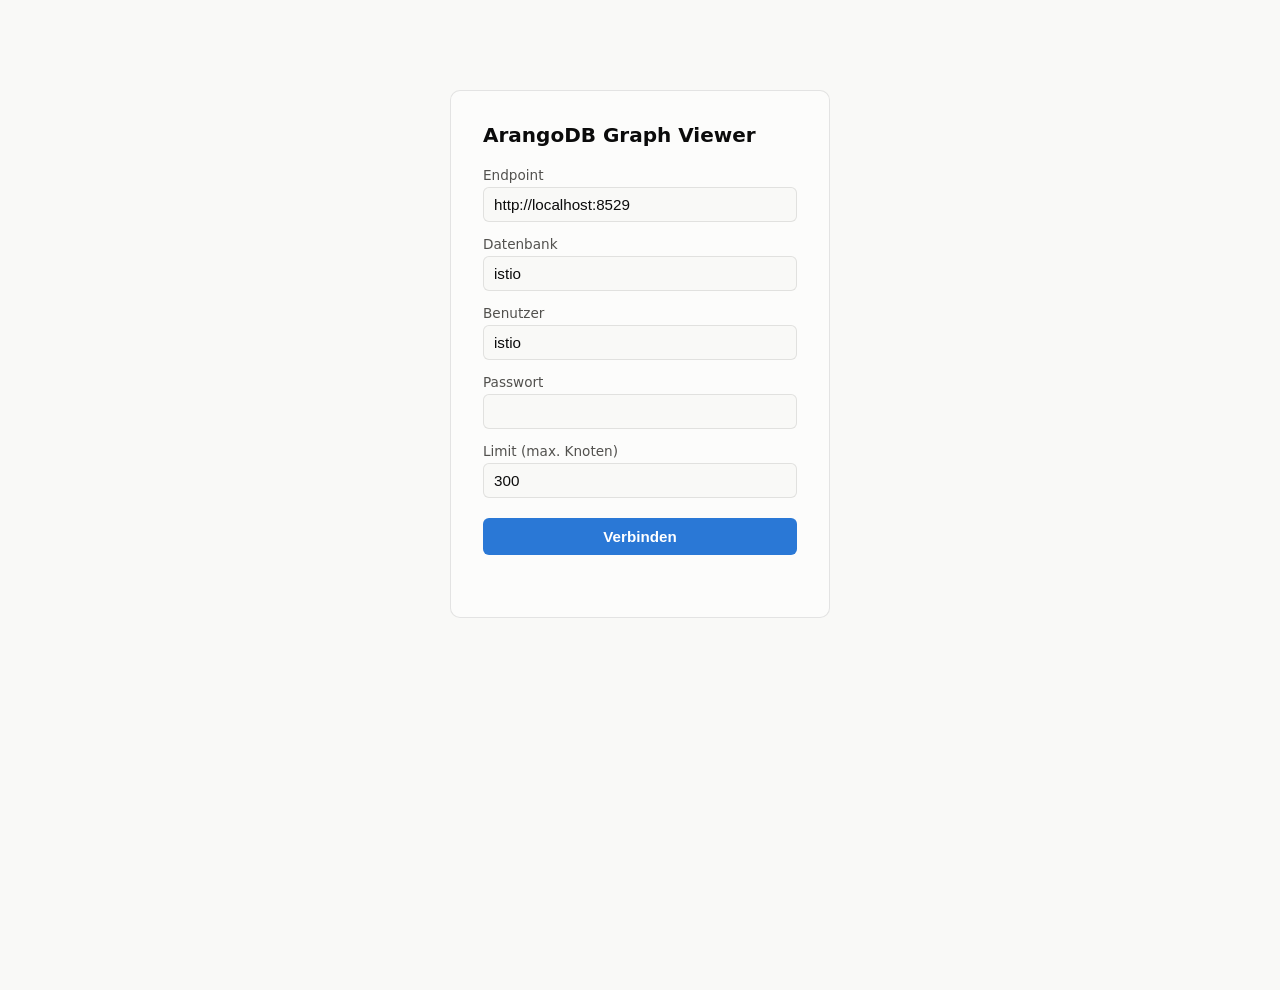
==== arangoweb/index.html @ 084110fe "v1 web ui arango db" ====
<!DOCTYPE html>
<html lang="de">
<head>
<meta charset="UTF-8">
<meta name="viewport" content="width=device-width, initial-scale=1.0">
<title>ArangoDB Graph Viewer</title>
<link rel="stylesheet" href="style.css">
</head>
<body>

<div id="login-panel" class="panel">
  <h1>ArangoDB Graph Viewer</h1>
  <form id="login-form">
    <label>Endpoint
      <input type="text" id="endpoint" value="http://localhost:8529" required>
    </label>
    <label>Datenbank
      <input type="text" id="database" value="istio" required>
    </label>
    <label>Benutzer
      <input type="text" id="user" value="istio" required>
    </label>
    <label>Passwort
      <input type="password" id="password" value="" required>
    </label>
    <label>Limit (max. Knoten)
      <input type="number" id="limit" value="300" min="1" max="5000">
    </label>
    <button type="submit" id="connect-btn">Verbinden</button>
    <p id="login-error" class="error"></p>
  </form>
</div>

<div id="graph-panel" class="hidden">
  <div id="toolbar">
    <span id="stats"></span>
    <div id="legend"></div>
    <button id="disconnect-btn">Trennen</button>
  </div>
  <div id="graph-scroll">
    <canvas id="graph-canvas"></canvas>
  </div>
  <div id="tooltip" class="hidden"></div>
</div>

<script src="app.js"></script>
</body>
</html>
---- arangoweb/style.css ----
:root {
  color-scheme: light;
  --surface-1:      #fcfcfb;
  --surface-2:      #f9f9f7;
  --text-primary:   #0b0b0b;
  --text-secondary: #52514e;
  --text-muted:     #898781;
  --border:         rgba(11,11,11,0.10);
  --gridline:       #e1e0d9;
  --error:          #d03b3b;
  --accent:         #2a78d6;
  --accent-hover:   #1c5cab;
}
@media (prefers-color-scheme: dark) {
  :root:where(:not([data-theme="light"])) {
    color-scheme: dark;
    --surface-1:      #1a1a19;
    --surface-2:      #0d0d0d;
    --text-primary:   #ffffff;
    --text-secondary: #c3c2b7;
    --text-muted:     #898781;
    --border:         rgba(255,255,255,0.10);
    --gridline:       #2c2c2a;
    --error:          #e66767;
    --accent:         #3987e5;
    --accent-hover:   #5598e7;
  }
}
:root[data-theme="dark"] {
  color-scheme: dark;
  --surface-1:      #1a1a19;
  --surface-2:      #0d0d0d;
  --text-primary:   #ffffff;
  --text-secondary: #c3c2b7;
  --text-muted:     #898781;
  --border:         rgba(255,255,255,0.10);
  --gridline:       #2c2c2a;
  --error:          #e66767;
  --accent:         #3987e5;
  --accent-hover:   #5598e7;
}

* { box-sizing: border-box; }

html, body {
  height: 100%;
  margin: 0;
  font-family: system-ui, -apple-system, "Segoe UI", sans-serif;
  background: var(--surface-2);
  color: var(--text-primary);
}

.hidden { display: none !important; }

/* Login panel */
#login-panel {
  max-width: 380px;
  margin: 10vh auto 0;
  padding: 32px;
  background: var(--surface-1);
  border: 1px solid var(--border);
  border-radius: 10px;
}
#login-panel h1 {
  font-size: 1.25rem;
  margin: 0 0 20px;
}
#login-form {
  display: flex;
  flex-direction: column;
  gap: 14px;
}
#login-form label {
  display: flex;
  flex-direction: column;
  gap: 4px;
  font-size: 0.85rem;
  color: var(--text-secondary);
}
#login-form input {
  font-size: 0.95rem;
  padding: 8px 10px;
  border: 1px solid var(--border);
  border-radius: 6px;
  background: var(--surface-2);
  color: var(--text-primary);
}
#login-form button {
  margin-top: 6px;
  padding: 10px;
  font-size: 0.95rem;
  font-weight: 600;
  color: #fff;
  background: var(--accent);
  border: none;
  border-radius: 6px;
  cursor: pointer;
}
#login-form button:hover { background: var(--accent-hover); }
#login-form button:disabled { opacity: 0.6; cursor: default; }
.error {
  color: var(--error);
  font-size: 0.85rem;
  margin: 0;
  min-height: 1.2em;
}

/* Graph panel */
#graph-panel {
  height: 100%;
  display: flex;
  flex-direction: column;
}
#toolbar {
  display: flex;
  align-items: center;
  gap: 20px;
  padding: 10px 16px;
  background: var(--surface-1);
  border-bottom: 1px solid var(--border);
  flex-wrap: wrap;
}
#stats {
  font-size: 0.85rem;
  color: var(--text-secondary);
  white-space: nowrap;
}
#legend {
  display: flex;
  gap: 12px;
  flex-wrap: wrap;
  flex: 1;
  font-size: 0.8rem;
}
.legend-item {
  display: flex;
  align-items: center;
  gap: 6px;
  color: var(--text-secondary);
}
.legend-swatch {
  width: 10px;
  height: 10px;
  border-radius: 50%;
  flex-shrink: 0;
}
#disconnect-btn {
  padding: 6px 12px;
  font-size: 0.85rem;
  background: transparent;
  color: var(--text-secondary);
  border: 1px solid var(--border);
  border-radius: 6px;
  cursor: pointer;
}
#disconnect-btn:hover { color: var(--text-primary); border-color: var(--text-muted); }

#graph-scroll {
  flex: 1;
  overflow: auto;
  background: var(--surface-2);
}

#graph-canvas {
  display: block;
  cursor: grab;
}
#graph-canvas:active { cursor: grabbing; }

#tooltip {
  position: fixed;
  pointer-events: none;
  max-width: 320px;
  padding: 8px 10px;
  font-size: 0.78rem;
  line-height: 1.4;
  background: var(--surface-1);
  color: var(--text-primary);
  border: 1px solid var(--border);
  border-radius: 6px;
  box-shadow: 0 4px 16px rgba(0,0,0,0.2);
  white-space: pre-wrap;
  z-index: 10;
}
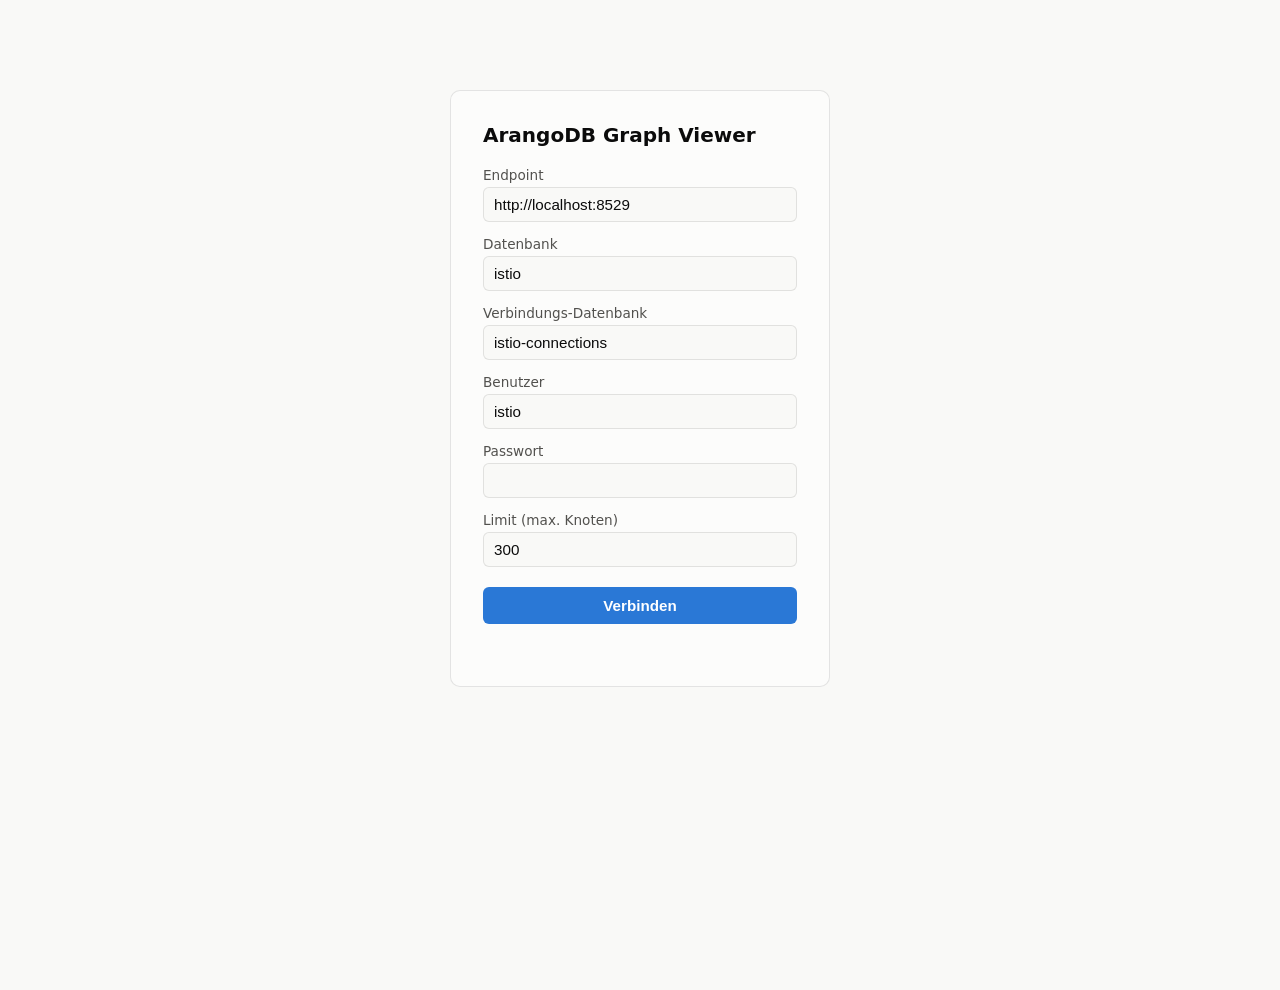
==== commit a93629b8: "Zweite View" ====
--- a/arangoweb/index.html
+++ b/arangoweb/index.html
@@ -17,6 +17,9 @@
     <label>Datenbank
       <input type="text" id="database" value="istio" required>
     </label>
+    <label>Verbindungs-Datenbank
+      <input type="text" id="connections-database" value="istio-connections" required>
+    </label>
     <label>Benutzer
       <input type="text" id="user" value="istio" required>
     </label>
@@ -32,6 +35,10 @@
 </div>
 
 <div id="graph-panel" class="hidden">
+  <div id="tabs">
+    <button class="tab-btn active" id="tab-full" data-view="full">Gesamtgraph</button>
+    <button class="tab-btn" id="tab-connections" data-view="connections">Verbindungsgraph</button>
+  </div>
   <div id="toolbar">
     <span id="stats"></span>
     <div id="legend"></div>
--- a/arangoweb/style.css
+++ b/arangoweb/style.css
@@ -155,6 +155,31 @@
 }
 #disconnect-btn:hover { color: var(--text-primary); border-color: var(--text-muted); }
 
+/* Tabs */
+#tabs {
+  display: flex;
+  gap: 4px;
+  padding: 8px 16px 0;
+  background: var(--surface-1);
+  border-bottom: 1px solid var(--border);
+}
+.tab-btn {
+  padding: 8px 14px;
+  font-size: 0.85rem;
+  color: var(--text-secondary);
+  background: transparent;
+  border: 1px solid var(--border);
+  border-bottom: none;
+  border-radius: 6px 6px 0 0;
+  cursor: pointer;
+}
+.tab-btn:hover { color: var(--text-primary); }
+.tab-btn.active {
+  color: var(--text-primary);
+  background: var(--surface-2);
+  font-weight: 600;
+}
+
 #graph-scroll {
   flex: 1;
   overflow: auto;
